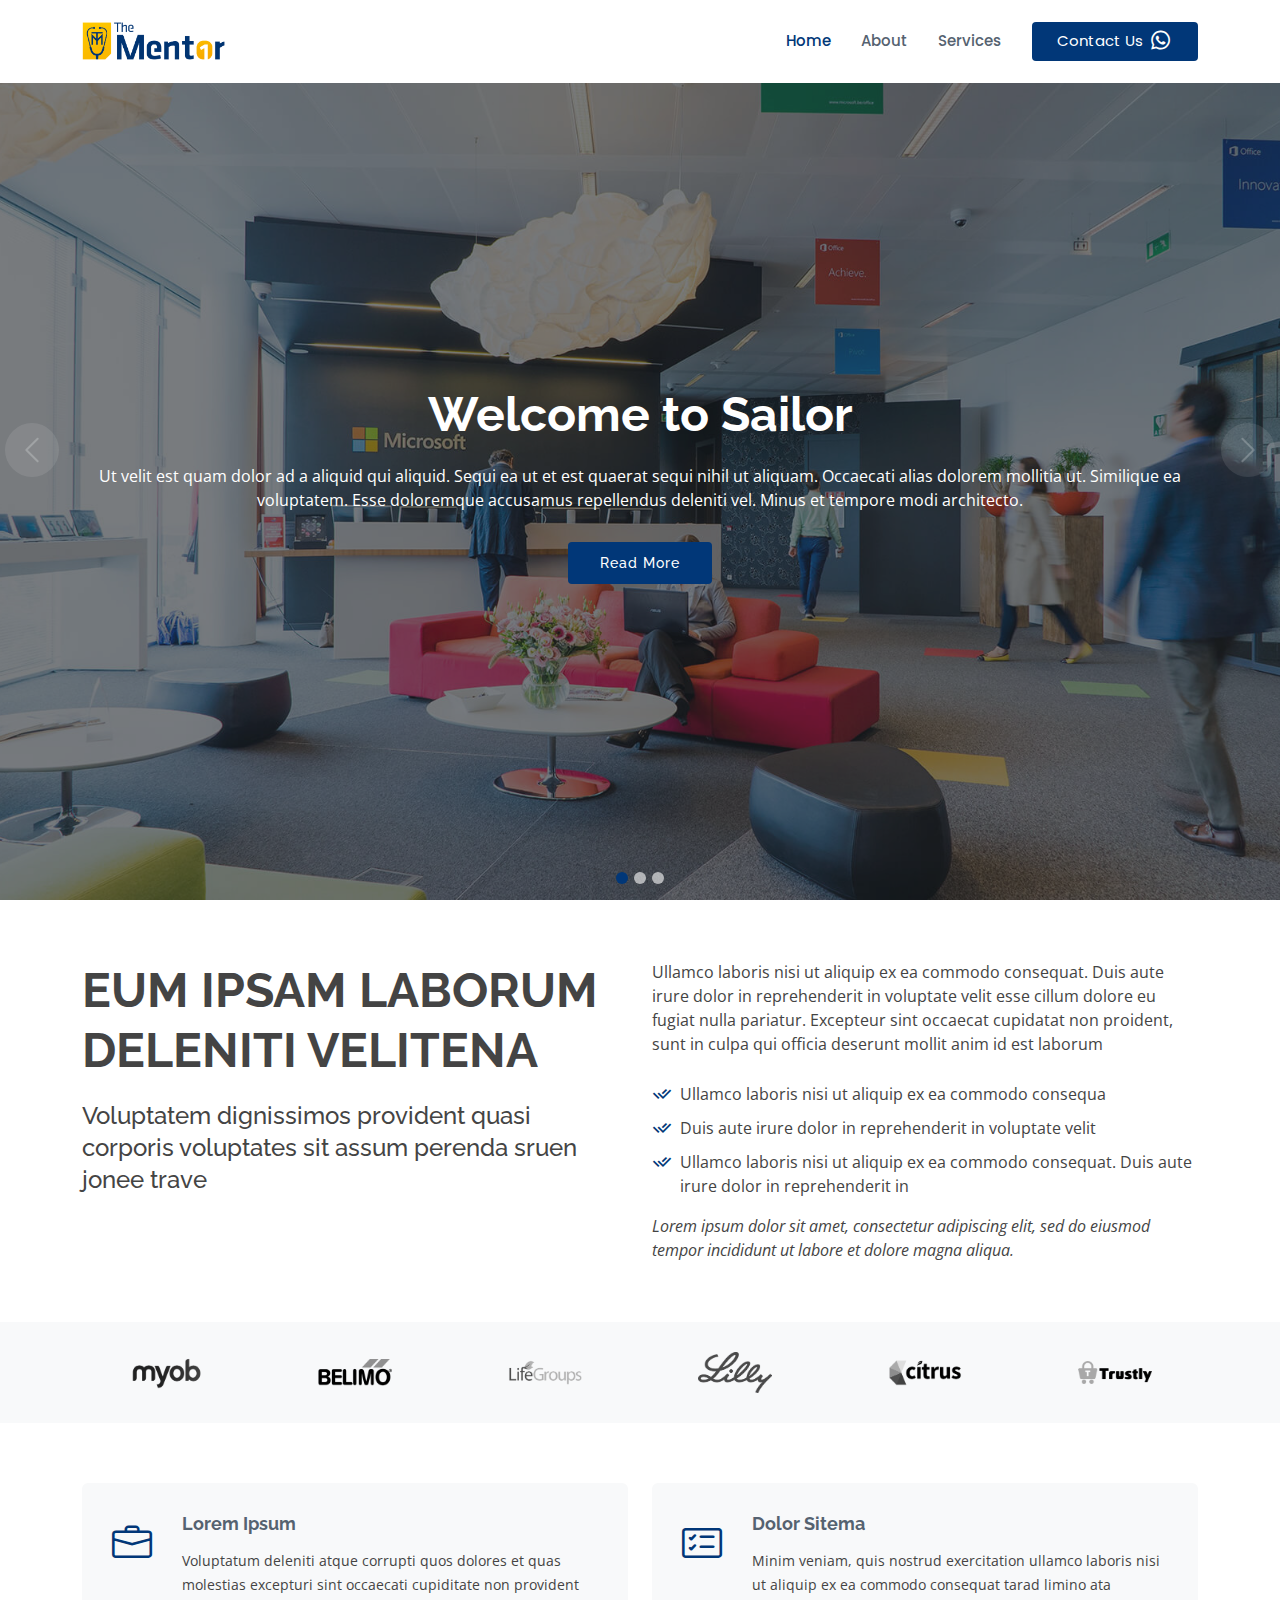
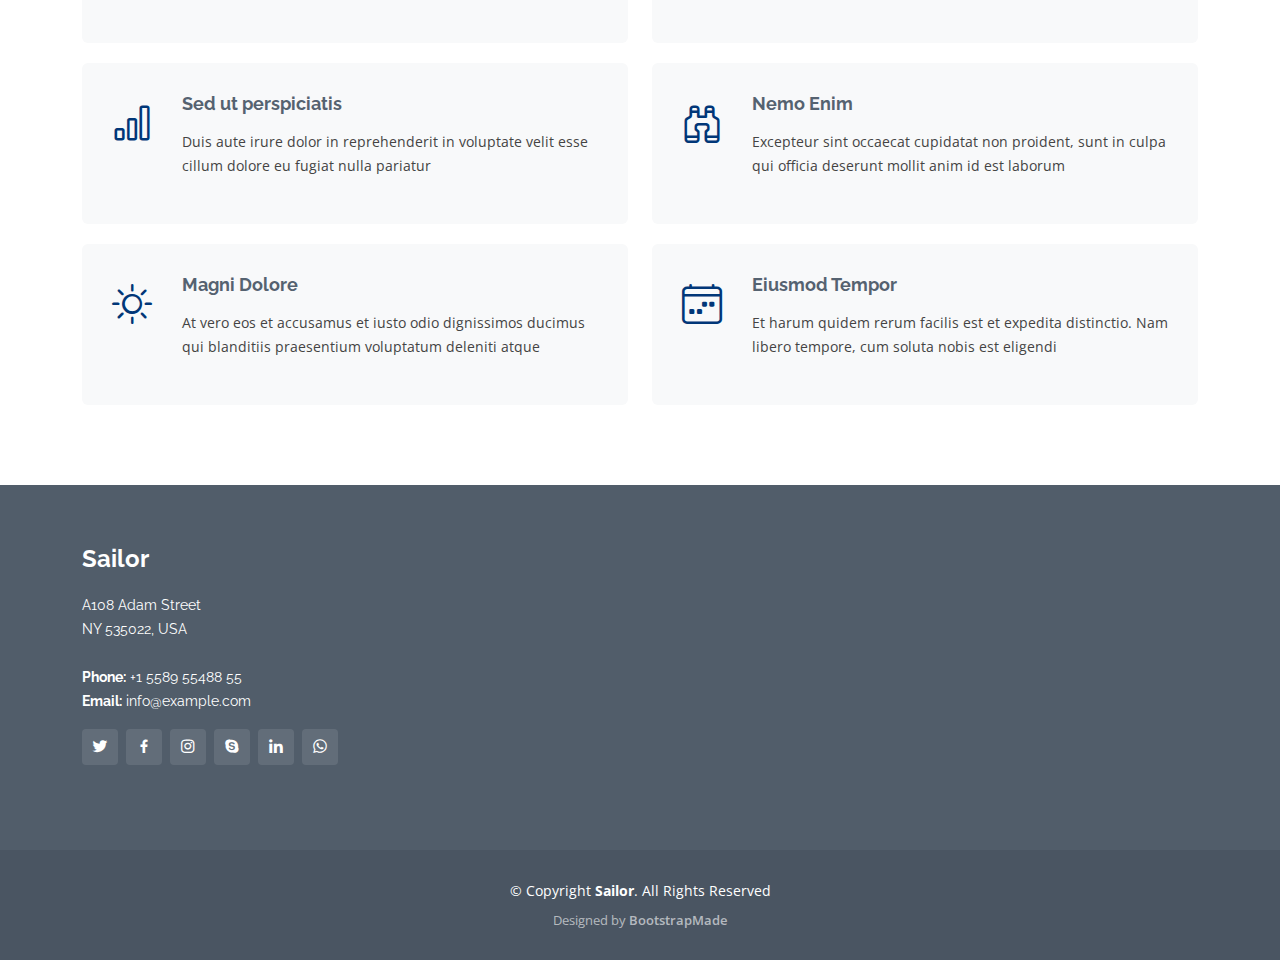
==== index.html @ 252cb878 "logo added" ====
<!DOCTYPE html>
<html lang="en">

<head>
  <meta charset="utf-8">
  <meta content="width=device-width, initial-scale=1.0" name="viewport">

  <title>Sailor Bootstrap Template - Index</title>
  <meta content="" name="description">
  <meta content="" name="keywords">

  <!-- Favicons -->
  <link href="assets/img/favicon.png" rel="icon">
  <link href="assets/img/apple-touch-icon.png" rel="apple-touch-icon">

  <!-- Google Fonts -->
  <link
    href="https://fonts.googleapis.com/css?family=Open+Sans:300,300i,400,400i,600,600i,700,700i|Raleway:300,300i,400,400i,500,500i,600,600i,700,700i|Poppins:300,300i,400,400i,500,500i,600,600i,700,700i"
    rel="stylesheet">

  <!-- Vendor CSS Files -->
  <link href="assets/vendor/animate.css/animate.min.css" rel="stylesheet">
  <link href="assets/vendor/bootstrap/css/bootstrap.min.css" rel="stylesheet">
  <link href="assets/vendor/bootstrap-icons/bootstrap-icons.css" rel="stylesheet">
  <link href="assets/vendor/boxicons/css/boxicons.min.css" rel="stylesheet">
  <link href="assets/vendor/glightbox/css/glightbox.min.css" rel="stylesheet">
  <link href="assets/vendor/remixicon/remixicon.css" rel="stylesheet">
  <link href="assets/vendor/swiper/swiper-bundle.min.css" rel="stylesheet">

  <!-- Template Main CSS File -->
  <link href="assets/css/style.css" rel="stylesheet">

  <!-- =======================================================
  * Template Name: Sailor
  * Updated: Jul 27 2023 with Bootstrap v5.3.1
  * Template URL: https://bootstrapmade.com/sailor-free-bootstrap-theme/
  * Author: BootstrapMade.com
  * License: https://bootstrapmade.com/license/
  ======================================================== -->
</head>

<body>

  <!-- ======= Header ======= -->
  <header id="header" class="fixed-top d-flex align-items-center">
    <div class="container d-flex align-items-center">

      <a href="index.html" class="logo me-auto"><img src="assets/img/mentor-logo.png" alt="" class="img-fluid"></a>
      <a href="https://wa.me/7907514513" class="ContactBtnMobile">Contact Us <i class="bx bxl-whatsapp"></i></a>

      <!-- Uncomment below if you prefer to use an image logo -->

      <nav id="navbar" class="navbar">
        <ul>
          <li><a href="#hero" class="active">Home</a></li>
          <li><a href="#about">About</a></li>
          <li><a href="#services"> Services</a></li>

          <!-- <li><a href="blog.html">Blog</a></li> -->
          <!-- <li class="dropdown"><a ><span>About</span> </a>
            <ul>
              <li><a>About</a></li>
              <li><a href="team.html">Team</a></li>
              <li><a href="testimonials.html">Testimonials</a></li>

              <li class="dropdown"><a href="#"><span>Deep Drop Down</span> <i class="bi bi-chevron-right"></i></a>
                <ul>
                  <li><a href="#">Deep Drop Down 1</a></li>
                  <li><a href="#">Deep Drop Down 2</a></li>
                  <li><a href="#">Deep Drop Down 3</a></li>
                  <li><a href="#">Deep Drop Down 4</a></li>
                  <li><a href="#">Deep Drop Down 5</a></li>
                </ul>
              </li>
            </ul>
          </li> -->

          <!-- <li><a href="portfolio.html">Portfolio</a></li> -->
          <!-- <li><a href="pricing.html">Pricing</a></li> -->

          <li><a href="https://wa.me/7907514513" class="getstarted">Contact Us <i class="bx bxl-whatsapp"></i></a></li>
        </ul>
        <!-- <i class="bi bi-list mobile-nav-toggle"></i> -->
      </nav><!-- .navbar -->

    </div>
  </header><!-- End Header -->

  <!-- ======= Hero Section ======= -->
  <section id="hero">
    <div id="heroCarousel" data-bs-interval="5000" class="carousel slide carousel-fade" data-bs-ride="carousel">

      <ol class="carousel-indicators" id="hero-carousel-indicators"></ol>

      <div class="carousel-inner" role="listbox">

        <!-- Slide 1 -->
        <div class="carousel-item active" style="background-image: url(assets/img/slide/slide-1.jpg)">
          <div class="carousel-container">
            <div class="container">
              <h2 class="animate__animated animate__fadeInDown">Welcome to <span>Sailor</span></h2>
              <p class="animate__animated animate__fadeInUp">Ut velit est quam dolor ad a aliquid qui aliquid. Sequi ea ut et est quaerat sequi nihil ut aliquam. Occaecati alias dolorem mollitia ut.
                Similique ea voluptatem. Esse doloremque accusamus repellendus deleniti vel. Minus et tempore modi architecto.</p>
              <a href="#about" class="btn-get-started animate__animated animate__fadeInUp scrollto">Read More</a>
            </div>
          </div>
        </div>

        <!-- Slide 2 -->
        <div class="carousel-item" style="background-image: url(assets/img/slide/slide-2.jpg)">
          <div class="carousel-container">
            <div class="container">
              <h2 class="animate__animated animate__fadeInDown">Lorem Ipsum Dolor</h2>
              <p class="animate__animated animate__fadeInUp">Ut velit est quam dolor ad a aliquid qui aliquid. Sequi ea ut et est quaerat sequi nihil ut aliquam. Occaecati alias dolorem mollitia ut.
                Similique ea voluptatem. Esse doloremque accusamus repellendus deleniti vel. Minus et tempore modi architecto.</p>
              <a href="#about" class="btn-get-started animate__animated animate__fadeInUp scrollto">Read More</a>
            </div>
          </div>
        </div>

        <!-- Slide 3 -->
        <div class="carousel-item" style="background-image: url(assets/img/slide/slide-3.jpg)">
          <div class="carousel-container">
            <div class="container">
              <h2 class="animate__animated animate__fadeInDown">Sequi ea ut et est quaerat</h2>
              <p class="animate__animated animate__fadeInUp">Ut velit est quam dolor ad a aliquid qui aliquid. Sequi ea ut et est quaerat sequi nihil ut aliquam. Occaecati alias dolorem mollitia ut.
                Similique ea voluptatem. Esse doloremque accusamus repellendus deleniti vel. Minus et tempore modi architecto.</p>
              <a href="#about" class="btn-get-started animate__animated animate__fadeInUp scrollto">Read More</a>
            </div>
          </div>
        </div>

      </div>

      <a class="carousel-control-prev" href="#heroCarousel" role="button" data-bs-slide="prev">
        <span class="carousel-control-prev-icon bi bi-chevron-left" aria-hidden="true"></span>
      </a>

      <a class="carousel-control-next" href="#heroCarousel" role="button" data-bs-slide="next">
        <span class="carousel-control-next-icon bi bi-chevron-right" aria-hidden="true"></span>
      </a>

    </div>
  </section><!-- End Hero -->

  <main id="main">

    <!-- ======= About Section ======= -->
    <section id="about" class="about">
      <div class="container">

        <div class="row content">
          <div class="col-lg-6">
            <h2>Eum ipsam laborum deleniti velitena</h2>
            <h3>Voluptatem dignissimos provident quasi corporis voluptates sit assum perenda sruen jonee trave</h3>
          </div>
          <div class="col-lg-6 pt-4 pt-lg-0">
            <p>
              Ullamco laboris nisi ut aliquip ex ea commodo consequat. Duis aute irure dolor in reprehenderit in voluptate
              velit esse cillum dolore eu fugiat nulla pariatur. Excepteur sint occaecat cupidatat non proident, sunt in
              culpa qui officia deserunt mollit anim id est laborum
            </p>
            <ul>
              <li><i class="ri-check-double-line"></i> Ullamco laboris nisi ut aliquip ex ea commodo consequa</li>
              <li><i class="ri-check-double-line"></i> Duis aute irure dolor in reprehenderit in voluptate velit</li>
              <li><i class="ri-check-double-line"></i> Ullamco laboris nisi ut aliquip ex ea commodo consequat. Duis aute irure dolor in reprehenderit in</li>
            </ul>
            <p class="fst-italic">
              Lorem ipsum dolor sit amet, consectetur adipiscing elit, sed do eiusmod tempor incididunt ut labore et dolore
              magna aliqua.
            </p>
          </div>
        </div>

      </div>
    </section><!-- End About Section -->

    <!-- ======= Clients Section ======= -->
    <section id="clients" class="clients section-bg">
      <div class="container">

        <div class="row">

          <div class="col-lg-2 col-md-4 col-6 d-flex align-items-center justify-content-center">
            <img src="assets/img/clients/client-1.png" class="img-fluid" alt="">
          </div>

          <div class="col-lg-2 col-md-4 col-6 d-flex align-items-center justify-content-center">
            <img src="assets/img/clients/client-2.png" class="img-fluid" alt="">
          </div>

          <div class="col-lg-2 col-md-4 col-6 d-flex align-items-center justify-content-center">
            <img src="assets/img/clients/client-3.png" class="img-fluid" alt="">
          </div>

          <div class="col-lg-2 col-md-4 col-6 d-flex align-items-center justify-content-center">
            <img src="assets/img/clients/client-4.png" class="img-fluid" alt="">
          </div>

          <div class="col-lg-2 col-md-4 col-6 d-flex align-items-center justify-content-center">
            <img src="assets/img/clients/client-5.png" class="img-fluid" alt="">
          </div>

          <div class="col-lg-2 col-md-4 col-6 d-flex align-items-center justify-content-center">
            <img src="assets/img/clients/client-6.png" class="img-fluid" alt="">
          </div>

        </div>

      </div>
    </section><!-- End Clients Section -->

    <!-- ======= Services Section ======= -->
    <section id="services" class="services">
      <div class="container">

        <div class="row">
          <div class="col-md-6">
            <div class="icon-box">
              <i class="bi bi-briefcase"></i>
              <h4><a href="#">Lorem Ipsum</a></h4>
              <p>Voluptatum deleniti atque corrupti quos dolores et quas molestias excepturi sint occaecati cupiditate non provident</p>
            </div>
          </div>
          <div class="col-md-6 mt-4 mt-md-0">
            <div class="icon-box">
              <i class="bi bi-card-checklist"></i>
              <h4><a href="#">Dolor Sitema</a></h4>
              <p>Minim veniam, quis nostrud exercitation ullamco laboris nisi ut aliquip ex ea commodo consequat tarad limino ata</p>
            </div>
          </div>
          <div class="col-md-6 mt-4 mt-md-0">
            <div class="icon-box">
              <i class="bi bi-bar-chart"></i>
              <h4><a href="#">Sed ut perspiciatis</a></h4>
              <p>Duis aute irure dolor in reprehenderit in voluptate velit esse cillum dolore eu fugiat nulla pariatur</p>
            </div>
          </div>
          <div class="col-md-6 mt-4 mt-md-0">
            <div class="icon-box">
              <i class="bi bi-binoculars"></i>
              <h4><a href="#">Nemo Enim</a></h4>
              <p>Excepteur sint occaecat cupidatat non proident, sunt in culpa qui officia deserunt mollit anim id est laborum</p>
            </div>
          </div>
          <div class="col-md-6 mt-4 mt-md-0">
            <div class="icon-box">
              <i class="bi bi-brightness-high"></i>
              <h4><a href="#">Magni Dolore</a></h4>
              <p>At vero eos et accusamus et iusto odio dignissimos ducimus qui blanditiis praesentium voluptatum deleniti atque</p>
            </div>
          </div>
          <div class="col-md-6 mt-4 mt-md-0">
            <div class="icon-box">
              <i class="bi bi-calendar4-week"></i>
              <h4><a href="#">Eiusmod Tempor</a></h4>
              <p>Et harum quidem rerum facilis est et expedita distinctio. Nam libero tempore, cum soluta nobis est eligendi</p>
            </div>
          </div>
        </div>

      </div>
    </section><!-- End Services Section -->

    <!-- ======= Portfolio Section ======= -->
    <!-- <section id="portfolio" class="portfolio">
      <div class="container">

        <div class="row">
          <div class="col-lg-12 d-flex justify-content-center">
            <ul id="portfolio-flters">
              <li data-filter="*" class="filter-active">All</li>
              <li data-filter=".filter-app">App</li>
              <li data-filter=".filter-card">Card</li>
              <li data-filter=".filter-web">Web</li>
            </ul>
          </div>
        </div>

        <div class="row portfolio-container">

          <div class="col-lg-4 col-md-6 portfolio-item filter-app">
            <div class="portfolio-wrap">
              <img src="assets/img/portfolio/portfolio-1.jpg" class="img-fluid" alt="">
              <div class="portfolio-info">
                <h4>App 1</h4>
                <p>App</p>
                <div class="portfolio-links">
                  <a href="assets/img/portfolio/portfolio-1.jpg" data-gallery="portfolioGallery" class="portfolio-lightbox" title="App 1"><i class="bx bx-plus"></i></a>
                  <a href="portfolio-details.html" class="portfolio-details-lightbox" data-glightbox="type: external" title="Portfolio Details"><i class="bx bx-link"></i></a>
                </div>
              </div>
            </div>
          </div>

          <div class="col-lg-4 col-md-6 portfolio-item filter-web">
            <div class="portfolio-wrap">
              <img src="assets/img/portfolio/portfolio-2.jpg" class="img-fluid" alt="">
              <div class="portfolio-info">
                <h4>Web 3</h4>
                <p>Web</p>
                <div class="portfolio-links">
                  <a href="assets/img/portfolio/portfolio-2.jpg" data-gallery="portfolioGallery" class="portfolio-lightbox" title="Web 3"><i class="bx bx-plus"></i></a>
                  <a href="portfolio-details.html" class="portfolio-details-lightbox" data-glightbox="type: external" title="Portfolio Details"><i class="bx bx-link"></i></a>
                </div>
              </div>
            </div>
          </div>

          <div class="col-lg-4 col-md-6 portfolio-item filter-app">
            <div class="portfolio-wrap">
              <img src="assets/img/portfolio/portfolio-3.jpg" class="img-fluid" alt="">
              <div class="portfolio-info">
                <h4>App 2</h4>
                <p>App</p>
                <div class="portfolio-links">
                  <a href="assets/img/portfolio/portfolio-3.jpg" data-gallery="portfolioGallery" class="portfolio-lightbox" title="App 2"><i class="bx bx-plus"></i></a>
                  <a href="portfolio-details.html" class="portfolio-details-lightbox" data-glightbox="type: external" title="Portfolio Details"><i class="bx bx-link"></i></a>
                </div>
              </div>
            </div>
          </div>

          <div class="col-lg-4 col-md-6 portfolio-item filter-card">
            <div class="portfolio-wrap">
              <img src="assets/img/portfolio/portfolio-4.jpg" class="img-fluid" alt="">
              <div class="portfolio-info">
                <h4>Card 2</h4>
                <p>Card</p>
                <div class="portfolio-links">
                  <a href="assets/img/portfolio/portfolio-4.jpg" data-gallery="portfolioGallery" class="portfolio-lightbox" title="Card 2"><i class="bx bx-plus"></i></a>
                  <a href="portfolio-details.html" class="portfolio-details-lightbox" data-glightbox="type: external" title="Portfolio Details"><i class="bx bx-link"></i></a>
                </div>
              </div>
            </div>
          </div>

          <div class="col-lg-4 col-md-6 portfolio-item filter-web">
            <div class="portfolio-wrap">
              <img src="assets/img/portfolio/portfolio-5.jpg" class="img-fluid" alt="">
              <div class="portfolio-info">
                <h4>Web 2</h4>
                <p>Web</p>
                <div class="portfolio-links">
                  <a href="assets/img/portfolio/portfolio-5.jpg" data-gallery="portfolioGallery" class="portfolio-lightbox" title="Web 2"><i class="bx bx-plus"></i></a>
                  <a href="portfolio-details.html" class="portfolio-details-lightbox" data-glightbox="type: external" title="Portfolio Details"><i class="bx bx-link"></i></a>
                </div>
              </div>
            </div>
          </div>

          <div class="col-lg-4 col-md-6 portfolio-item filter-app">
            <div class="portfolio-wrap">
              <img src="assets/img/portfolio/portfolio-6.jpg" class="img-fluid" alt="">
              <div class="portfolio-info">
                <h4>App 3</h4>
                <p>App</p>
                <div class="portfolio-links">
                  <a href="assets/img/portfolio/portfolio-6.jpg" data-gallery="portfolioGallery" class="portfolio-lightbox" title="App 3"><i class="bx bx-plus"></i></a>
                  <a href="portfolio-details.html" class="portfolio-details-lightbox" data-glightbox="type: external" title="Portfolio Details"><i class="bx bx-link"></i></a>
                </div>
              </div>
            </div>
          </div>

          <div class="col-lg-4 col-md-6 portfolio-item filter-card">
            <div class="portfolio-wrap">
              <img src="assets/img/portfolio/portfolio-7.jpg" class="img-fluid" alt="">
              <div class="portfolio-info">
                <h4>Card 1</h4>
                <p>Card</p>
                <div class="portfolio-links">
                  <a href="assets/img/portfolio/portfolio-7.jpg" data-gallery="portfolioGallery" class="portfolio-lightbox" title="Card 1"><i class="bx bx-plus"></i></a>
                  <a href="portfolio-details.html" class="portfolio-details-lightbox" data-glightbox="type: external" title="Portfolio Details"><i class="bx bx-link"></i></a>
                </div>
              </div>
            </div>
          </div>

          <div class="col-lg-4 col-md-6 portfolio-item filter-card">
            <div class="portfolio-wrap">
              <img src="assets/img/portfolio/portfolio-8.jpg" class="img-fluid" alt="">
              <div class="portfolio-info">
                <h4>Card 3</h4>
                <p>Card</p>
                <div class="portfolio-links">
                  <a href="assets/img/portfolio/portfolio-8.jpg" data-gallery="portfolioGallery" class="portfolio-lightbox" title="Card 3"><i class="bx bx-plus"></i></a>
                  <a href="portfolio-details.html" class="portfolio-details-lightbox" data-glightbox="type: external" title="Portfolio Details"><i class="bx bx-link"></i></a>
                </div>
              </div>
            </div>
          </div>

          <div class="col-lg-4 col-md-6 portfolio-item filter-web">
            <div class="portfolio-wrap">
              <img src="assets/img/portfolio/portfolio-9.jpg" class="img-fluid" alt="">
              <div class="portfolio-info">
                <h4>Web 3</h4>
                <p>Web</p>
                <div class="portfolio-links">
                  <a href="assets/img/portfolio/portfolio-9.jpg" data-gallery="portfolioGallery" class="portfolio-lightbox" title="Web 3"><i class="bx bx-plus"></i></a>
                  <a href="portfolio-details.html" class="portfolio-details-lightbox" data-glightbox="type: external" title="Portfolio Details"><i class="bx bx-link"></i></a>
                </div>
              </div>
            </div>
          </div>

        </div>

      </div>
    </section> -->
    <!-- End Portfolio Section -->

  </main><!-- End #main -->

  <!-- ======= Footer ======= -->
  <footer id="footer">
    <div class="footer-top">
      <div class="container">
        <div class="row">

          <div class="col-lg-3 col-md-6">
            <div class="footer-info">
              <h3>Sailor</h3>
              <p>
                A108 Adam Street <br>
                NY 535022, USA<br><br>
                <strong>Phone:</strong> +1 5589 55488 55<br>
                <strong>Email:</strong> info@example.com<br>
              </p>
              <div class="social-links mt-3">
                <a href="#" class="twitter"><i class="bx bxl-twitter"></i></a>
                <a href="#" class="facebook"><i class="bx bxl-facebook"></i></a>
                <a href="#" class="instagram"><i class="bx bxl-instagram"></i></a>
                <a href="#" class="google-plus"><i class="bx bxl-skype"></i></a>
                <a href="#" class="linkedin"><i class="bx bxl-linkedin"></i></a>
                <a href="#" class="linkedin"><i class="bx bxl-whatsapp"></i></a>
              </div>
            </div>
          </div>
          <div class="col-lg-8 col-md-6">
            <iframe style="border:0; width: 100%; height: 270px;"
              src="https://www.google.com/maps/embed?pb=!1m18!1m12!1m3!1d3940.0046456384716!2d76.53498447577257!3d9.063339588448986!2m3!1f0!2f0!3f0!3m2!1i1024!2i768!4f13.1!3m3!1m2!1s0x3b0603b22f9bb8ab%3A0x104cfb78e206f053!2sThe%20Mentor%20-%20The%20NEET%20Manager!5e0!3m2!1sen!2sus!4v1690536591188!5m2!1sen!2sus"
              frameborder="0" allowfullscreen></iframe>
          </div>
          <!-- <div class="col-lg-2 col-md-6 footer-links">
            <h4>Useful Links</h4>
            <ul>
              <li><i class="bx bx-chevron-right"></i> <a href="#">Home</a></li>
              <li><i class="bx bx-chevron-right"></i> <a href="#">About us</a></li>
              <li><i class="bx bx-chevron-right"></i> <a href="#">Services</a></li>
              <li><i class="bx bx-chevron-right"></i> <a href="#">Terms of service</a></li>
              <li><i class="bx bx-chevron-right"></i> <a href="#">Privacy policy</a></li>
            </ul>
          </div>

          <div class="col-lg-3 col-md-6 footer-links">
            <h4>Our Services</h4>
            <ul>
              <li><i class="bx bx-chevron-right"></i> <a href="#">Web Design</a></li>
              <li><i class="bx bx-chevron-right"></i> <a href="#">Web Development</a></li>
              <li><i class="bx bx-chevron-right"></i> <a href="#">Product Management</a></li>
              <li><i class="bx bx-chevron-right"></i> <a href="#">Marketing</a></li>
              <li><i class="bx bx-chevron-right"></i> <a href="#">Graphic Design</a></li>
            </ul>
          </div> -->

          <!-- <div class="col-lg-4 col-md-6 footer-newsletter">
            <h4>Our Newsletter</h4>
            <p>Tamen quem nulla quae legam multos aute sint culpa legam noster magna</p>
            <form action="" method="post">
              <input type="email" name="email"><input type="submit" value="Subscribe">
            </form>

          </div> -->

        </div>
      </div>
    </div>

    <div class="container">
      <div class="copyright">
        &copy; Copyright <strong><span>Sailor</span></strong>. All Rights Reserved
      </div>
      <div class="credits">
        <!-- All the links in the footer should remain intact. -->
        <!-- You can delete the links only if you purchased the pro version. -->
        <!-- Licensing information: https://bootstrapmade.com/license/ -->
        <!-- Purchase the pro version with working PHP/AJAX contact form: https://bootstrapmade.com/sailor-free-bootstrap-theme/ -->
        Designed by <a href="https://bootstrapmade.com/">BootstrapMade</a>
      </div>
    </div>
  </footer><!-- End Footer -->

  <a href="#" class="back-to-top d-flex align-items-center justify-content-center"><i class="bi bi-arrow-up-short"></i></a>

  <!-- Vendor JS Files -->
  <script src="assets/vendor/bootstrap/js/bootstrap.bundle.min.js"></script>
  <script src="assets/vendor/glightbox/js/glightbox.min.js"></script>
  <script src="assets/vendor/isotope-layout/isotope.pkgd.min.js"></script>
  <script src="assets/vendor/swiper/swiper-bundle.min.js"></script>
  <script src="assets/vendor/waypoints/noframework.waypoints.js"></script>
  <script src="assets/vendor/php-email-form/validate.js"></script>

  <!-- Template Main JS File -->
  <script src="assets/js/main.js"></script>

</body>

</html>
<script>

</script>
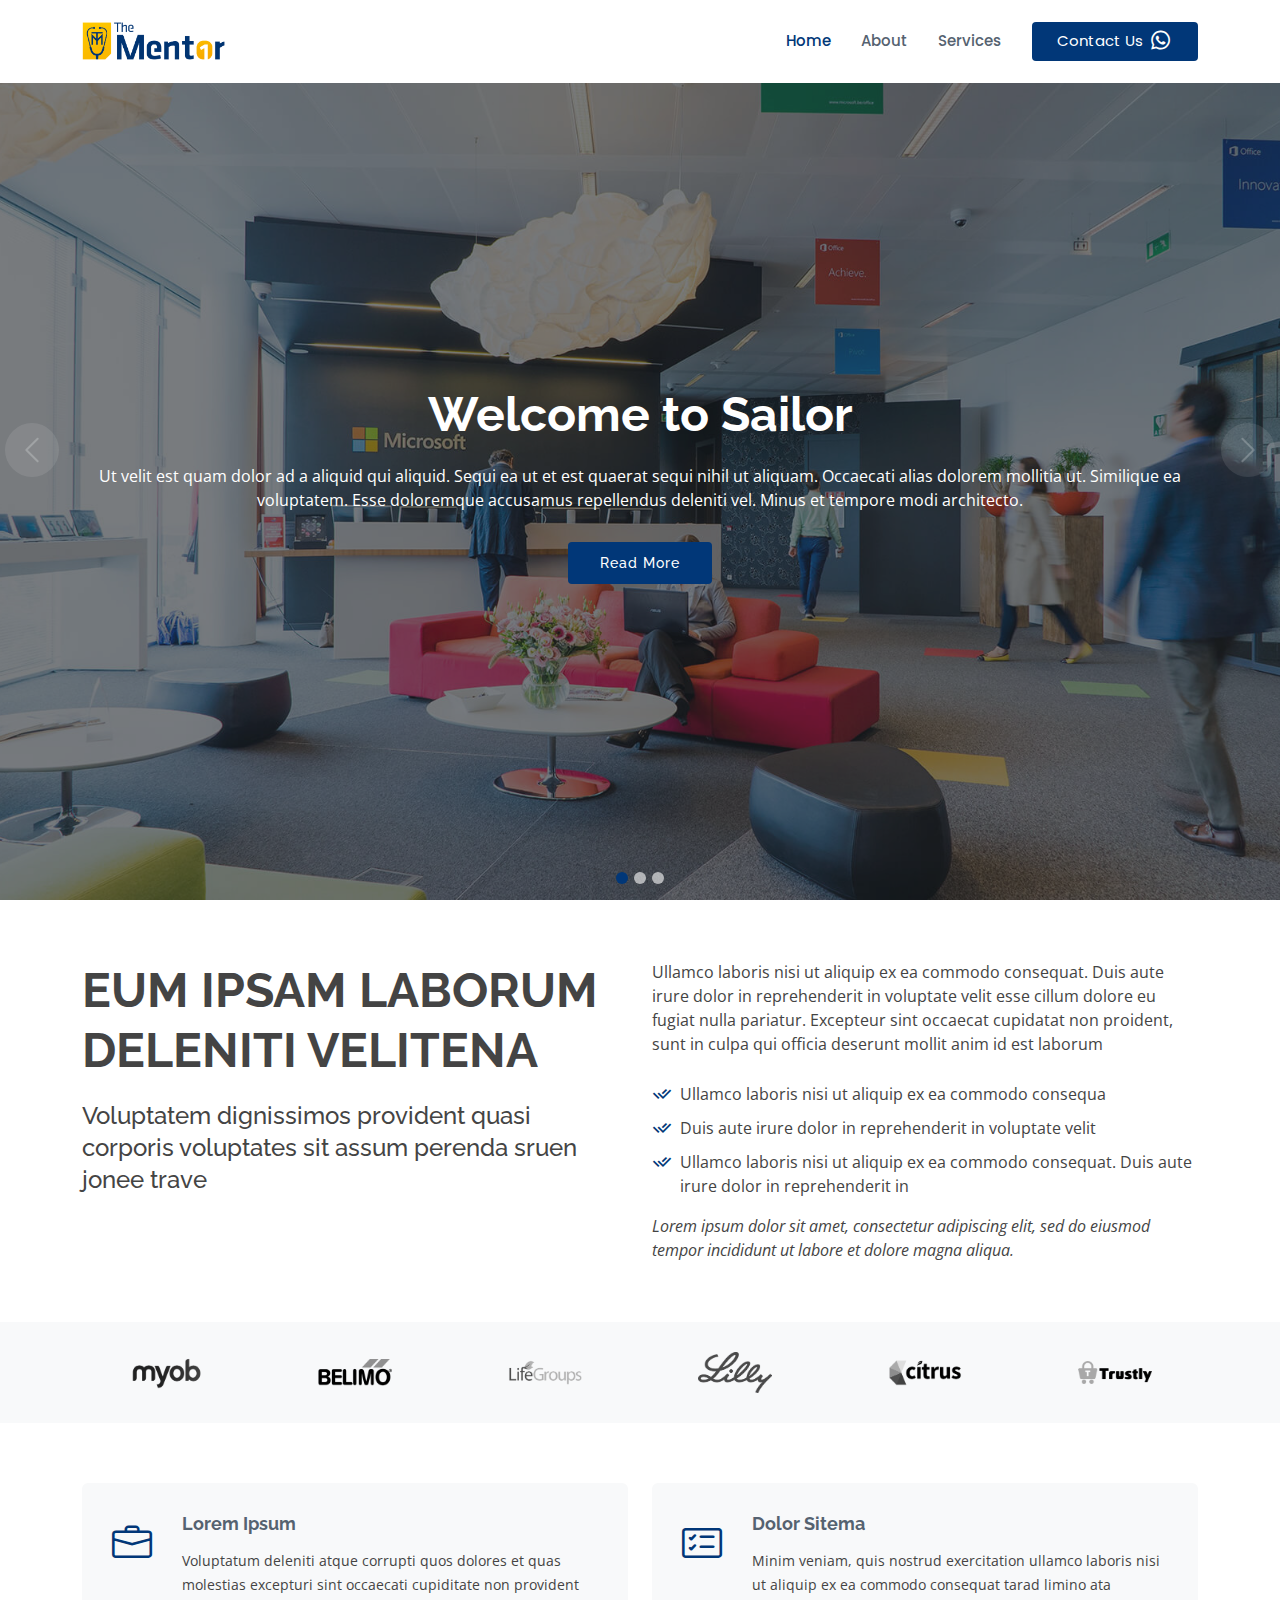
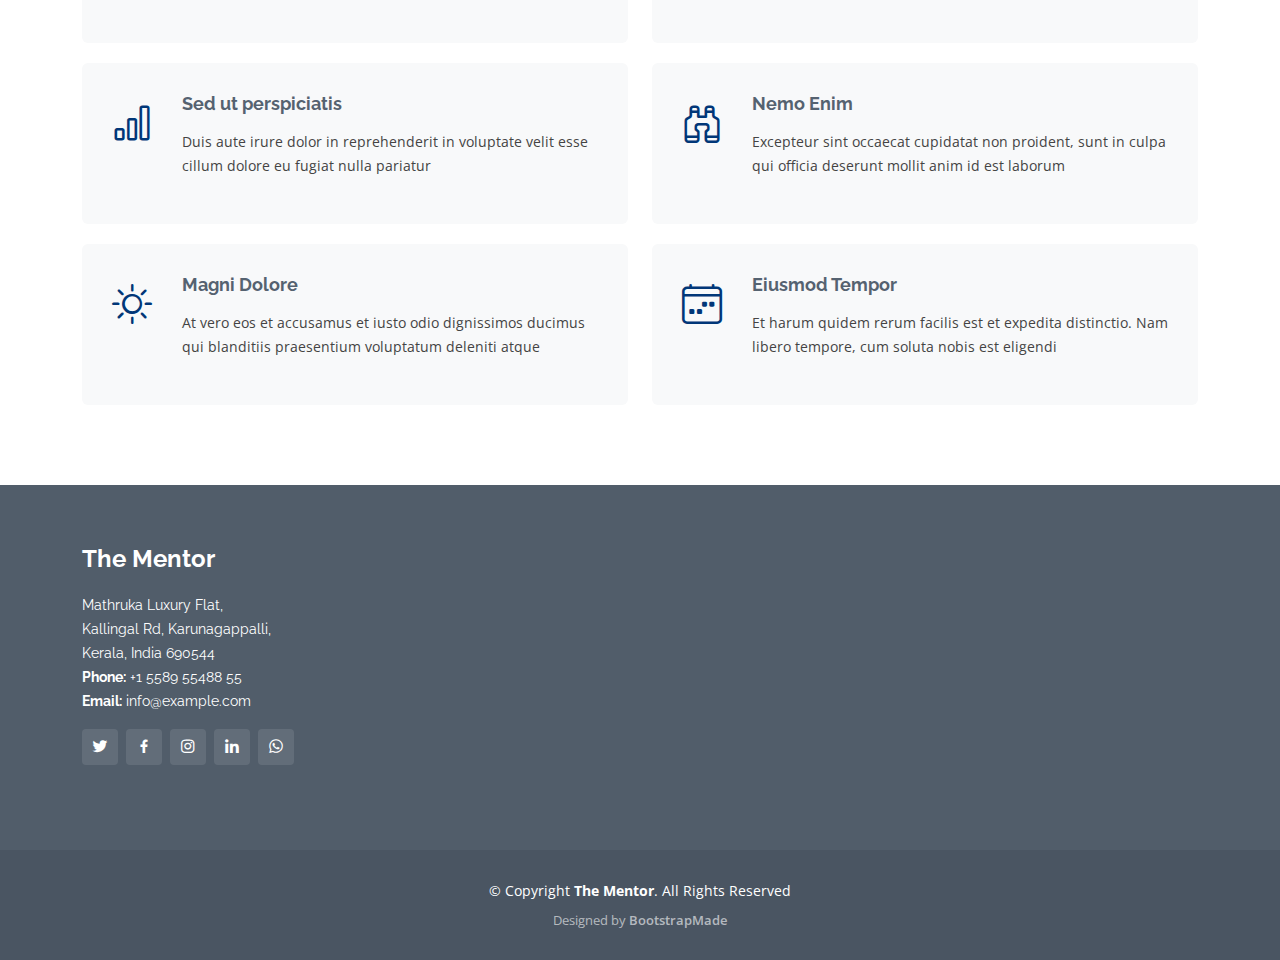
==== commit 2a96e6e0: "links updated" ====
--- a/index.html
+++ b/index.html
@@ -421,10 +421,13 @@
 
           <div class="col-lg-3 col-md-6">
             <div class="footer-info">
-              <h3>Sailor</h3>
+              <h3>The Mentor</h3>
               <p>
-                A108 Adam Street <br>
-                NY 535022, USA<br><br>
+                Mathruka Luxury Flat, <br> 
+                Kallingal Rd,
+                Karunagappalli, <br> 
+                Kerala, India 690544
+                <br>
                 <strong>Phone:</strong> +1 5589 55488 55<br>
                 <strong>Email:</strong> info@example.com<br>
               </p>
@@ -432,7 +435,6 @@
                 <a href="#" class="twitter"><i class="bx bxl-twitter"></i></a>
                 <a href="#" class="facebook"><i class="bx bxl-facebook"></i></a>
                 <a href="#" class="instagram"><i class="bx bxl-instagram"></i></a>
-                <a href="#" class="google-plus"><i class="bx bxl-skype"></i></a>
                 <a href="#" class="linkedin"><i class="bx bxl-linkedin"></i></a>
                 <a href="#" class="linkedin"><i class="bx bxl-whatsapp"></i></a>
               </div>
@@ -480,7 +482,7 @@
 
     <div class="container">
       <div class="copyright">
-        &copy; Copyright <strong><span>Sailor</span></strong>. All Rights Reserved
+        &copy; Copyright <strong><span>The Mentor</span></strong>. All Rights Reserved
       </div>
       <div class="credits">
         <!-- All the links in the footer should remain intact. -->
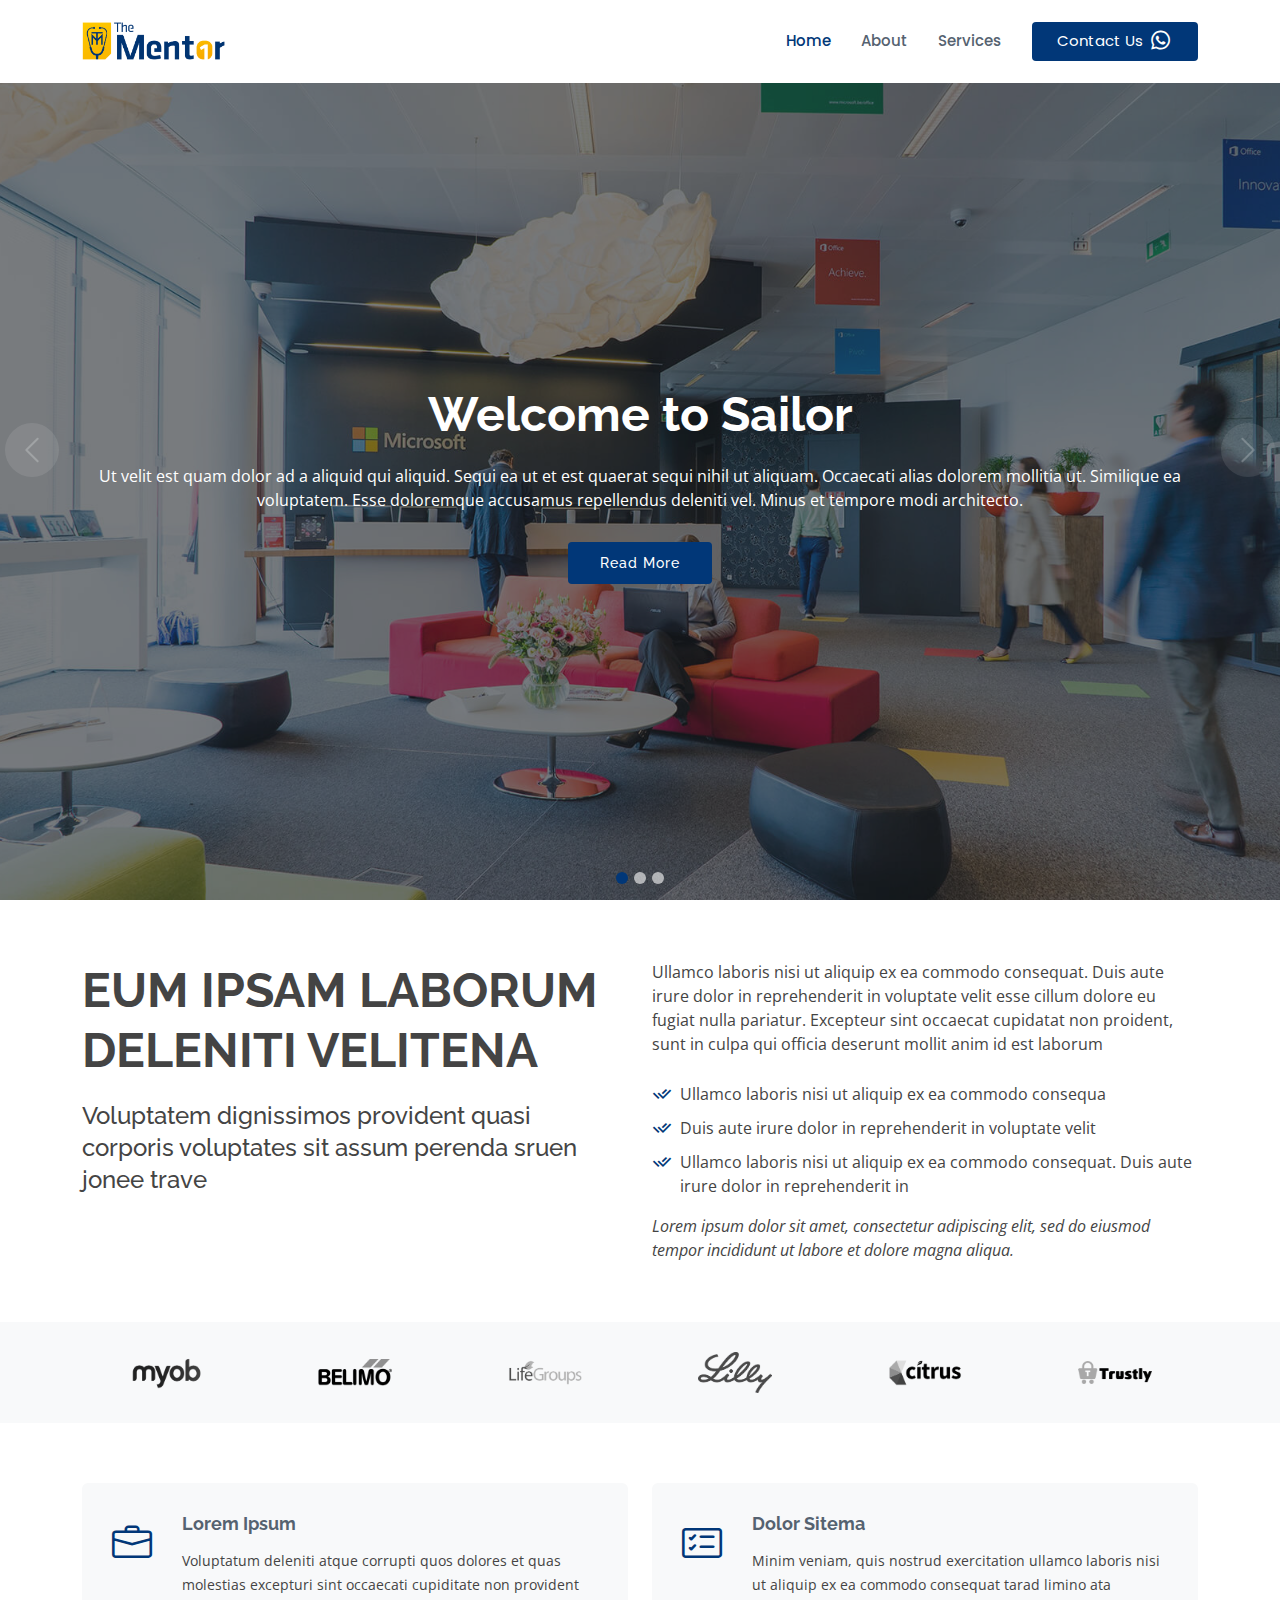
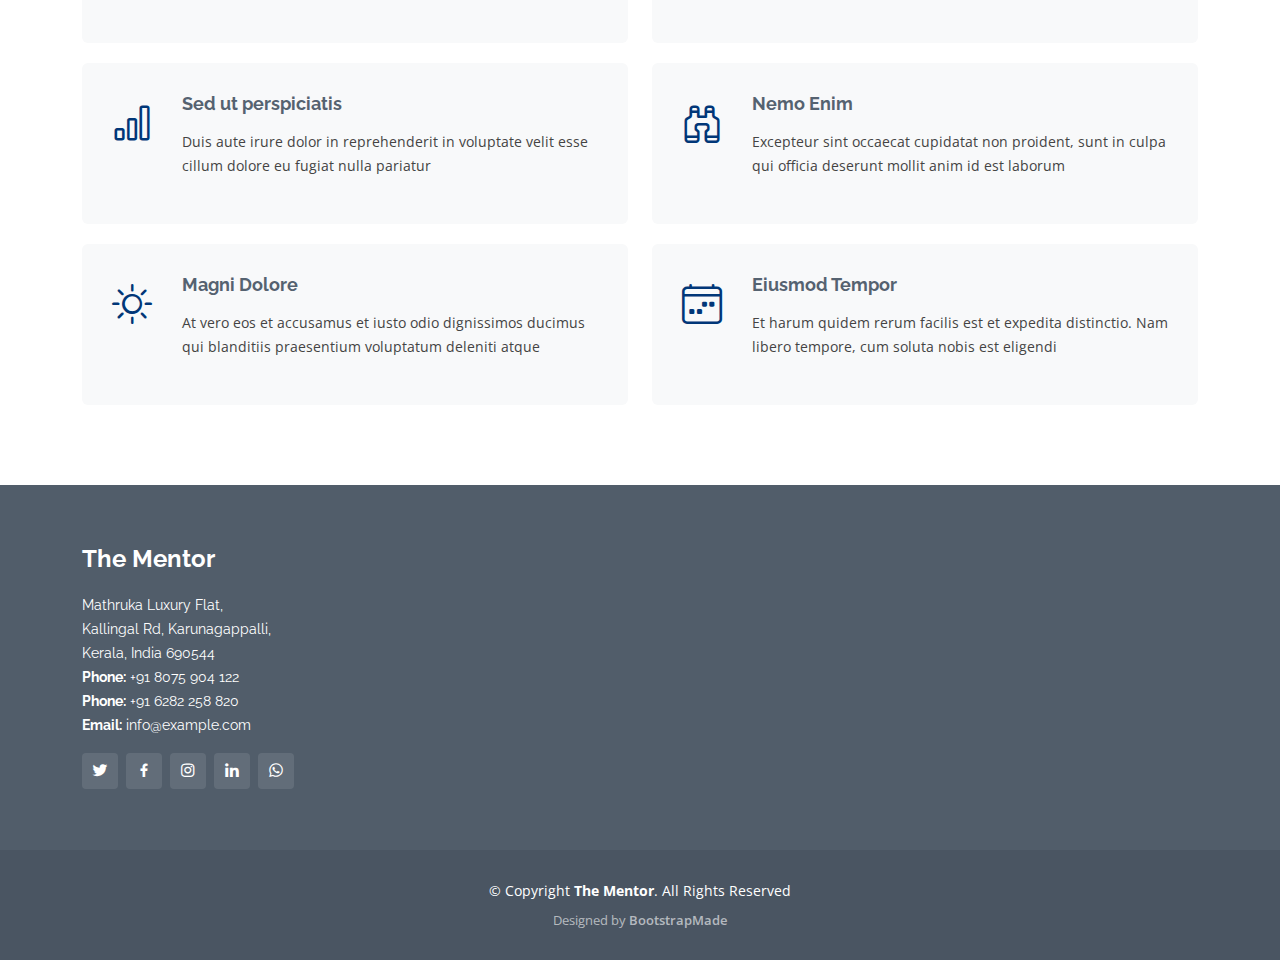
==== commit e1ad3320: "number and meta updateed" ====
--- a/index.html
+++ b/index.html
@@ -5,12 +5,13 @@
   <meta charset="utf-8">
   <meta content="width=device-width, initial-scale=1.0" name="viewport">
 
-  <title>Sailor Bootstrap Template - Index</title>
-  <meta content="" name="description">
+  <title>The Mentor - The NEET Manager</title>
+  <meta content="NEET & JEE Training: Excel in Exams!" name="description">
+  <meta property="og:image" content="https://lh3.googleusercontent.com/geougc/AF1QipPn317YOuFScaWdjKGk_Y-l6yY9iCAJiXqQbzt7=h400-no" />
   <meta content="" name="keywords">
 
   <!-- Favicons -->
-  <link href="assets/img/favicon.png" rel="icon">
+  <link href="assets/img/favicon-2.png" rel="icon">
   <link href="assets/img/apple-touch-icon.png" rel="apple-touch-icon">
 
   <!-- Google Fonts -->
@@ -46,7 +47,7 @@
     <div class="container d-flex align-items-center">
 
       <a href="index.html" class="logo me-auto"><img src="assets/img/mentor-logo.png" alt="" class="img-fluid"></a>
-      <a href="https://wa.me/7907514513" class="ContactBtnMobile">Contact Us <i class="bx bxl-whatsapp"></i></a>
+      <a href="https://wa.me/8075904122" class="ContactBtnMobile">Contact Us <i class="bx bxl-whatsapp"></i></a>
 
       <!-- Uncomment below if you prefer to use an image logo -->
 
@@ -78,7 +79,7 @@
           <!-- <li><a href="portfolio.html">Portfolio</a></li> -->
           <!-- <li><a href="pricing.html">Pricing</a></li> -->
 
-          <li><a href="https://wa.me/7907514513" class="getstarted">Contact Us <i class="bx bxl-whatsapp"></i></a></li>
+          <li><a href="https://wa.me/8075904122" class="getstarted">Contact Us <i class="bx bxl-whatsapp"></i></a></li>
         </ul>
         <!-- <i class="bi bi-list mobile-nav-toggle"></i> -->
       </nav><!-- .navbar -->
@@ -428,7 +429,8 @@
                 Karunagappalli, <br> 
                 Kerala, India 690544
                 <br>
-                <strong>Phone:</strong> +1 5589 55488 55<br>
+                <strong>Phone:</strong> +91 8075 904 122<br>
+                <strong>Phone:</strong> +91 6282 258 820<br>
                 <strong>Email:</strong> info@example.com<br>
               </p>
               <div class="social-links mt-3">
